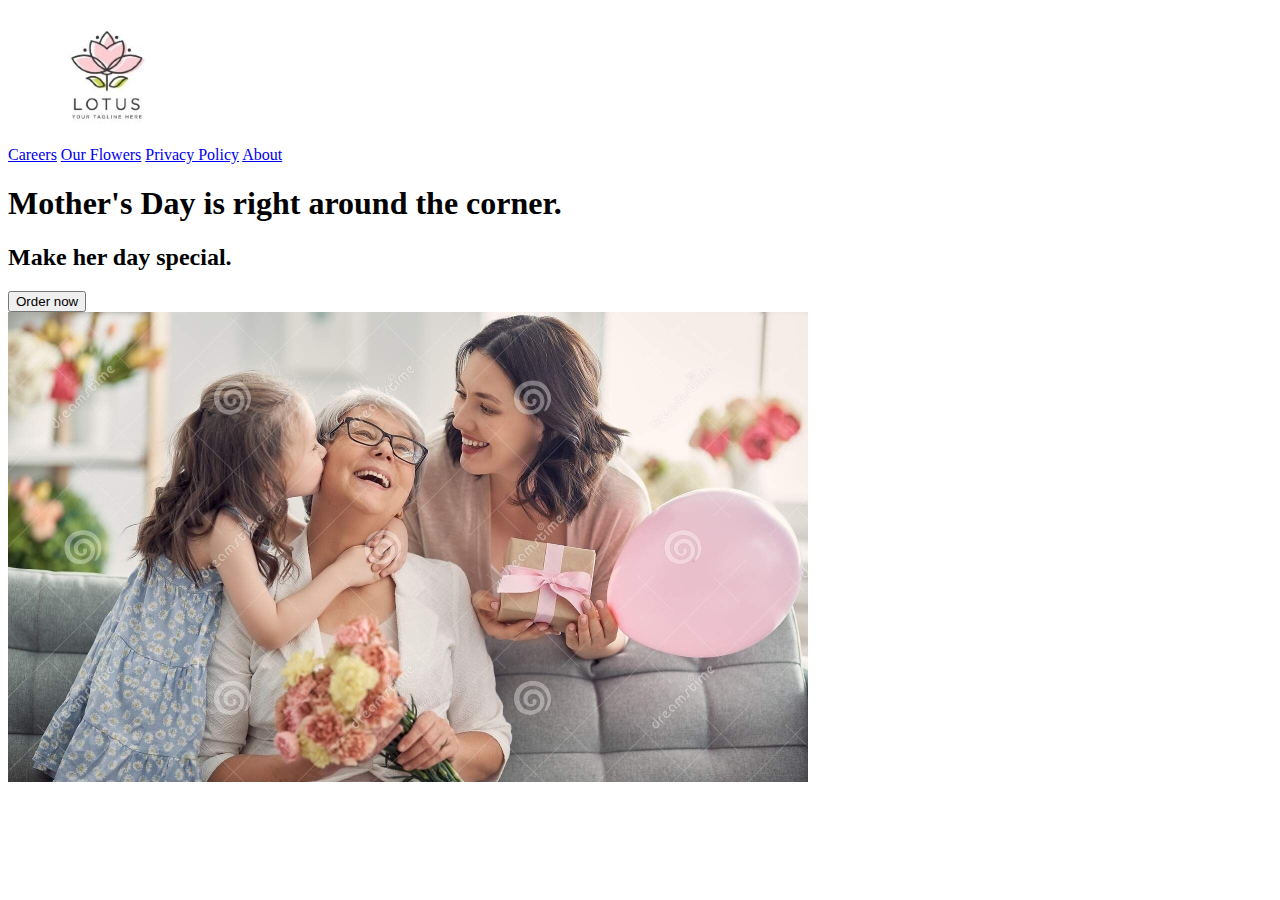
==== index.html @ 60d802a2 "Update and rename main.html to index.html" ====
<!DOCTYPE html>
<html lang="en">
<head>
  <meta charset="utf-8" />
  <link href="index_styles.css" rel="stylesheet" />
  <!--Google Font styles-->
  <link rel="preconnect" href="https://fonts.googleapis.com">
  <link rel="preconnect" href="https://fonts.gstatic.com" crossorigin>
  <link href="https://fonts.googleapis.com/css2?family=Open+Sans:wght@300&family=Quicksand&family=Sacramento&display=swap" rel="stylesheet">
</head>

<body>

  <header>
  <nav>
    <div class="nav-logo">
      <img src="logo.jpg" alt="business-logo" class="img-logo" href="main.html"/>
    </div>
    <div class="nav-links">
      <a href="careers.html">Careers</a>
      <a href="products.html">Our Flowers</a>
      <a href="privacy-policy.html">Privacy Policy</a>
      <a href="about.html">About</a>
    </div>
  </nav>
</header>
<main>
    <section>
      <div class="section-left">
        <h1>Mother's Day is right around the corner.</h1>
        <h2>Make her day special.</h2>
        <button type="button" class="order-button" href="products.html">Order now</button>
      </div>
      <div class="section-right">
        <img src="mother-flowers2.jpg" alt="mother-receiving-flowers" class="img-section"/>
      </div>
    </section>
</main>

</body>
</html>
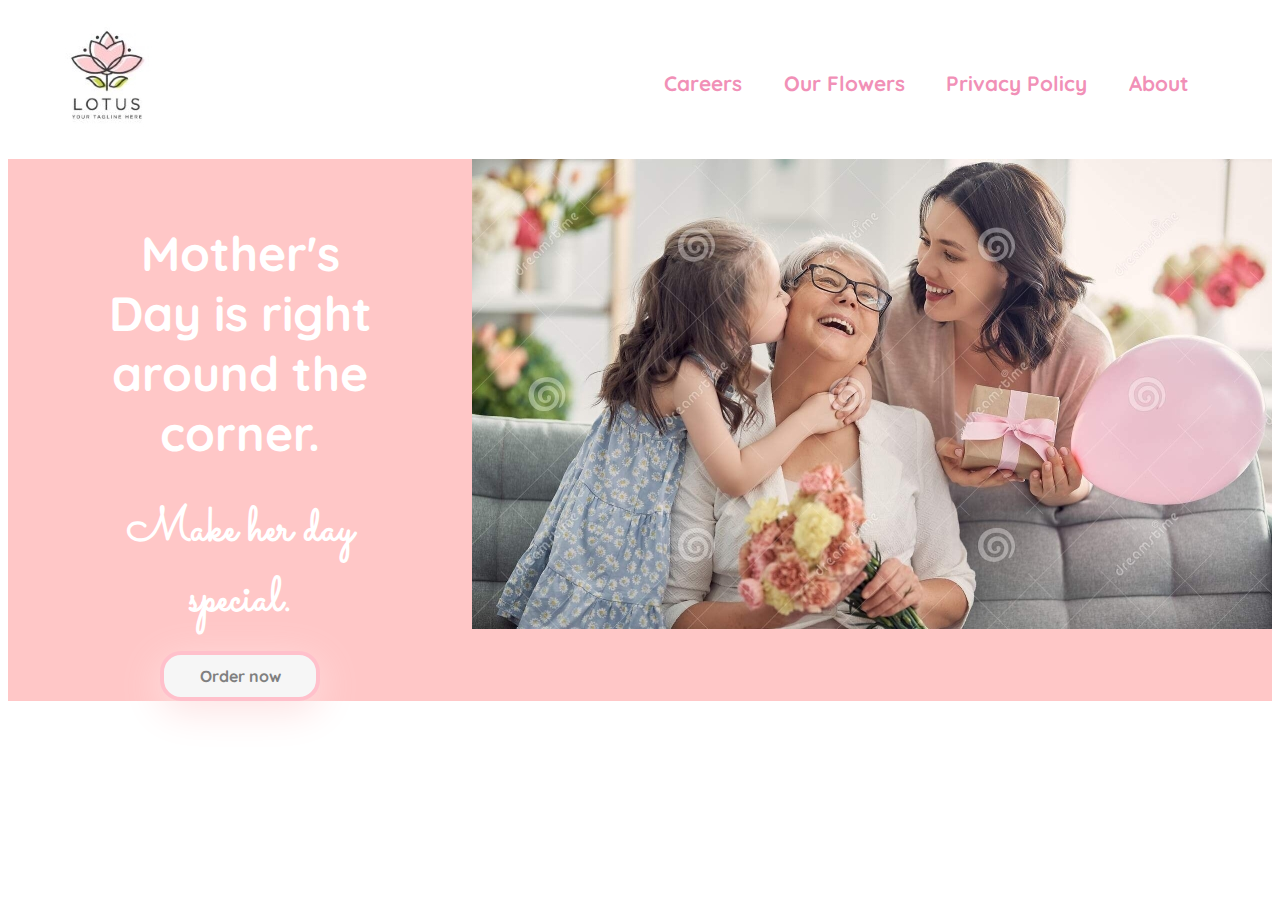
==== commit 871341fb: "Added <title> tags, removed href from img and button elements" ====
--- a/index.html
+++ b/index.html
@@ -7,6 +7,7 @@
   <link rel="preconnect" href="https://fonts.googleapis.com">
   <link rel="preconnect" href="https://fonts.gstatic.com" crossorigin>
   <link href="https://fonts.googleapis.com/css2?family=Open+Sans:wght@300&family=Quicksand&family=Sacramento&display=swap" rel="stylesheet">
+  <title>Lotus Floral Services</title>
 </head>
 
 <body>
@@ -14,7 +15,7 @@
   <header>
   <nav>
     <div class="nav-logo">
-      <img src="logo.jpg" alt="business-logo" class="img-logo" href="main.html"/>
+      <img src="logo.jpg" alt="business-logo" class="img-logo" src="index.html"/>
     </div>
     <div class="nav-links">
       <a href="careers.html">Careers</a>
@@ -29,7 +30,7 @@
       <div class="section-left">
         <h1>Mother's Day is right around the corner.</h1>
         <h2>Make her day special.</h2>
-        <button type="button" class="order-button" href="products.html">Order now</button>
+        <button onclick="location.href='products.html'" type="button" class="order-button">Order now</button>
       </div>
       <div class="section-right">
         <img src="mother-flowers2.jpg" alt="mother-receiving-flowers" class="img-section"/>
--- a/index_styles.css
+++ b/index_styles.css
@@ -0,0 +1,93 @@
+body { 
+  color: #536162;
+}
+/*Navigation Bar*/
+ nav {
+   display: flex;
+   flex-direction: row;
+   justify-content: space-between;
+   color: #536162;
+ }
+
+.nav-links {
+  display: flex;
+  flex-direction: row;
+  font-family: 'Quicksand';
+  font-weight: bold;
+  margin: 3em;
+  font-size: 1.3em;
+}
+
+.nav-links a {
+  text-decoration: none;
+  margin: 0 1em 0 1em;
+  color: #F190B7;
+}
+
+.nav-links a:hover, .nav-links a:visited {
+  color: #FFB6B6;
+}
+
+.img-logo {
+  cursor: pointer;
+}
+
+section {
+  display: flex;
+  flex-direction: row;
+  background-color: #FFC7C7;
+}
+
+h1 {
+  font-family: 'Quicksand';
+  color:white;
+  font-size: 3em;
+}
+
+h2 {
+  font-family: 'Sacramento';
+  color: white;
+  font-size: 3em;
+  margin: 0;
+}
+
+.section-left {
+  margin: 2em 6em 0;
+  text-align: center;
+}
+
+.order-button {
+  background-color: #F6F6F6;
+  color: grey;
+  border: 4px solid pink;
+  border-radius: 21px;
+  box-shadow: 0 10px 40px 0 #FDE2E2;
+  margin-top: 1em;
+  cursor: pointer;
+  font-family: 'Quicksand';
+  font-weight: bold;
+  width: 10em;
+  padding: .7em;
+  font-size: 1em;
+}
+
+.order-button:hover {
+  background-color: #FDE2E2;
+  color: white;
+}
+
+/*Media*/
+@media screen and (max-width: 780px) {
+  .img-logo {
+    display: none;
+  }
+
+  .nav-links {
+    margin: 3em 0;
+  }
+
+  section {
+    display: flex;
+    flex-direction: column;
+  }
+}
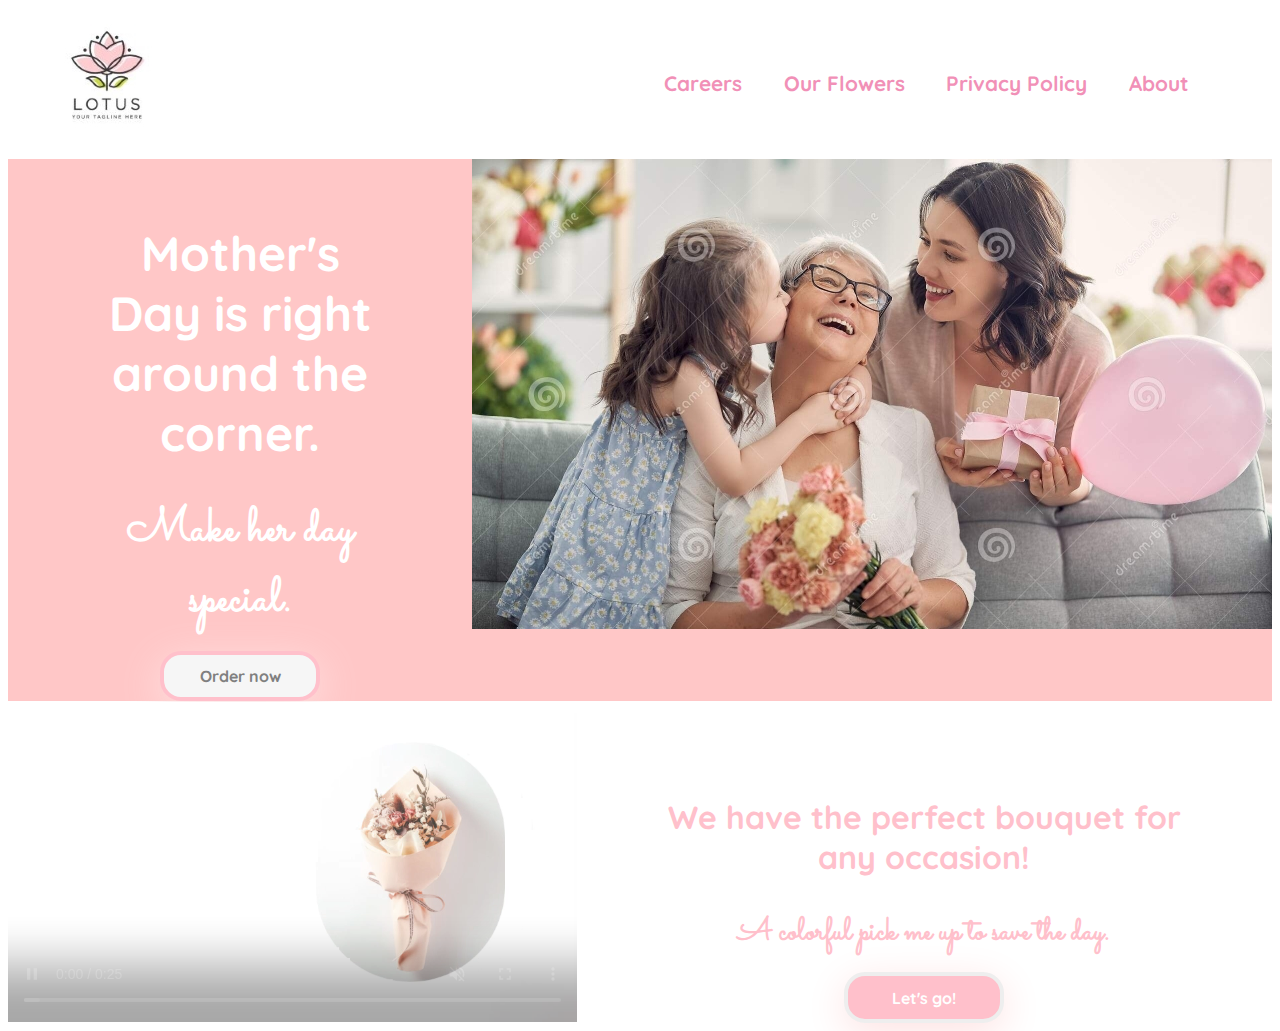
==== commit eac9f609: "Added JavaScript and media." ====
--- a/index.html
+++ b/index.html
@@ -15,7 +15,9 @@
   <header>
   <nav>
     <div class="nav-logo">
-      <img src="logo.jpg" alt="business-logo" class="img-logo" src="index.html"/>
+      <a href="index.html">
+        <img src="logo.jpg" alt="business-logo" class="img-logo"/>
+      </a>
     </div>
     <div class="nav-links">
       <a href="careers.html">Careers</a>
@@ -36,6 +38,18 @@
         <img src="mother-flowers2.jpg" alt="mother-receiving-flowers" class="img-section"/>
       </div>
     </section>
+
+  <section class="bottom-container">
+    <video controls autoplay muted loop>
+      <source src="Lotus Floral Services Video.mp4" type="video/mp4" />
+      <p><em>To play this video clip, your browser must support HTML5.</em></p>
+    </video>
+    <div class="bottom-right">
+      <h1 class="bottom-h1">We have the perfect bouquet for any occasion!</h1>
+      <h2 class="bottom-h2">A colorful pick me up to save the day.</h2>
+      <button onclick="location.href='products.html'" type="button" class="order-button2">Let's go!</button>
+    </div>
+  </section>
 </main>
 
 </body>
--- a/index_styles.css
+++ b/index_styles.css
@@ -1,4 +1,4 @@
-body { 
+body {
   color: #536162;
 }
 /*Navigation Bar*/
@@ -76,6 +76,56 @@
   color: white;
 }
 
+.bottom-container {
+  background-color: white;
+  display: flex;
+  flex-direction: row;
+  color: pink;
+}
+
+.bottom-right {
+  display: flex;
+  flex-direction: column;
+  margin: 0 5em;
+  text-align: center;
+  align-items: center;
+}
+
+.bottom-h1 {
+  color: pink;
+  font-size: 2em;
+  margin: 3em 0 1em;
+}
+
+.bottom-h2 {
+  color: pink;
+  font-size: 2em;
+}
+
+.order-button2 {
+  background-color: pink;
+  color: white;
+  border: 4px solid #EEEEEE;
+  border-radius: 21px;
+  box-shadow: 0 10px 40px 0 #FDE2E2;
+  margin-top: 1em;
+  cursor: pointer;
+  font-family: 'Quicksand';
+  font-weight: bold;
+  width: 10em;
+  padding: .7em;
+  font-size: 1em;
+}
+
+.order-button2:hover {
+  background-color: #EEEEEE;
+  color: pink;
+  border: 4px solid pink;
+}
+
+video {
+  width: 45%;
+}
 /*Media*/
 @media screen and (max-width: 780px) {
   .img-logo {
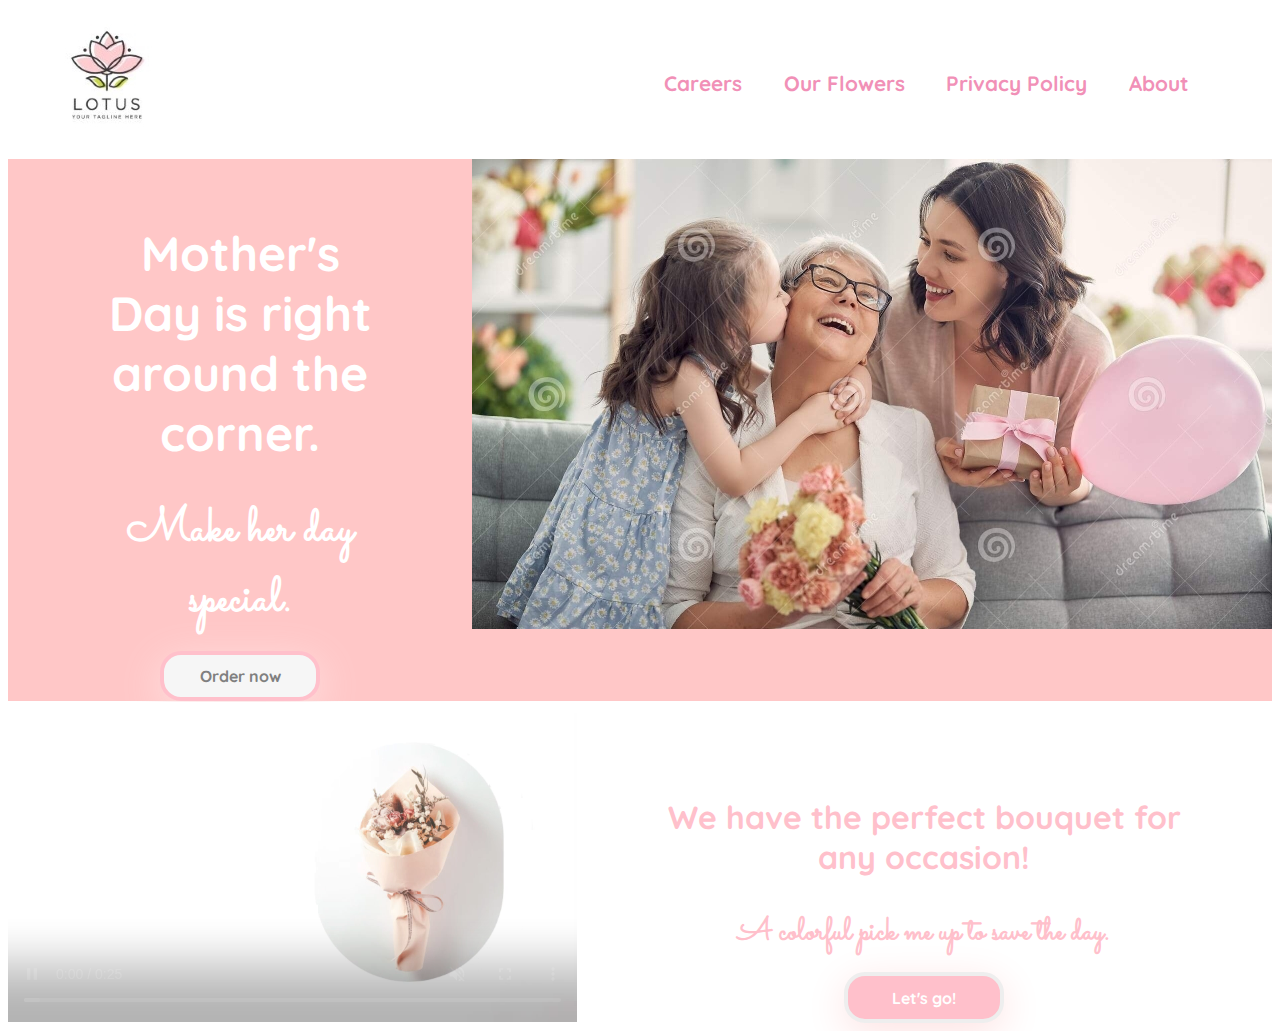
==== commit 6183be7d: "fixed spacing" ====
--- a/index.html
+++ b/index.html
@@ -41,7 +41,7 @@
 
   <section class="bottom-container">
     <video controls autoplay muted loop>
-      <source src="Lotus Floral Services Video.mp4" type="video/mp4" />
+      <source src="Lotus-Floral-Services-Video.mp4" type="video/mp4" />
       <p><em>To play this video clip, your browser must support HTML5.</em></p>
     </video>
     <div class="bottom-right">
